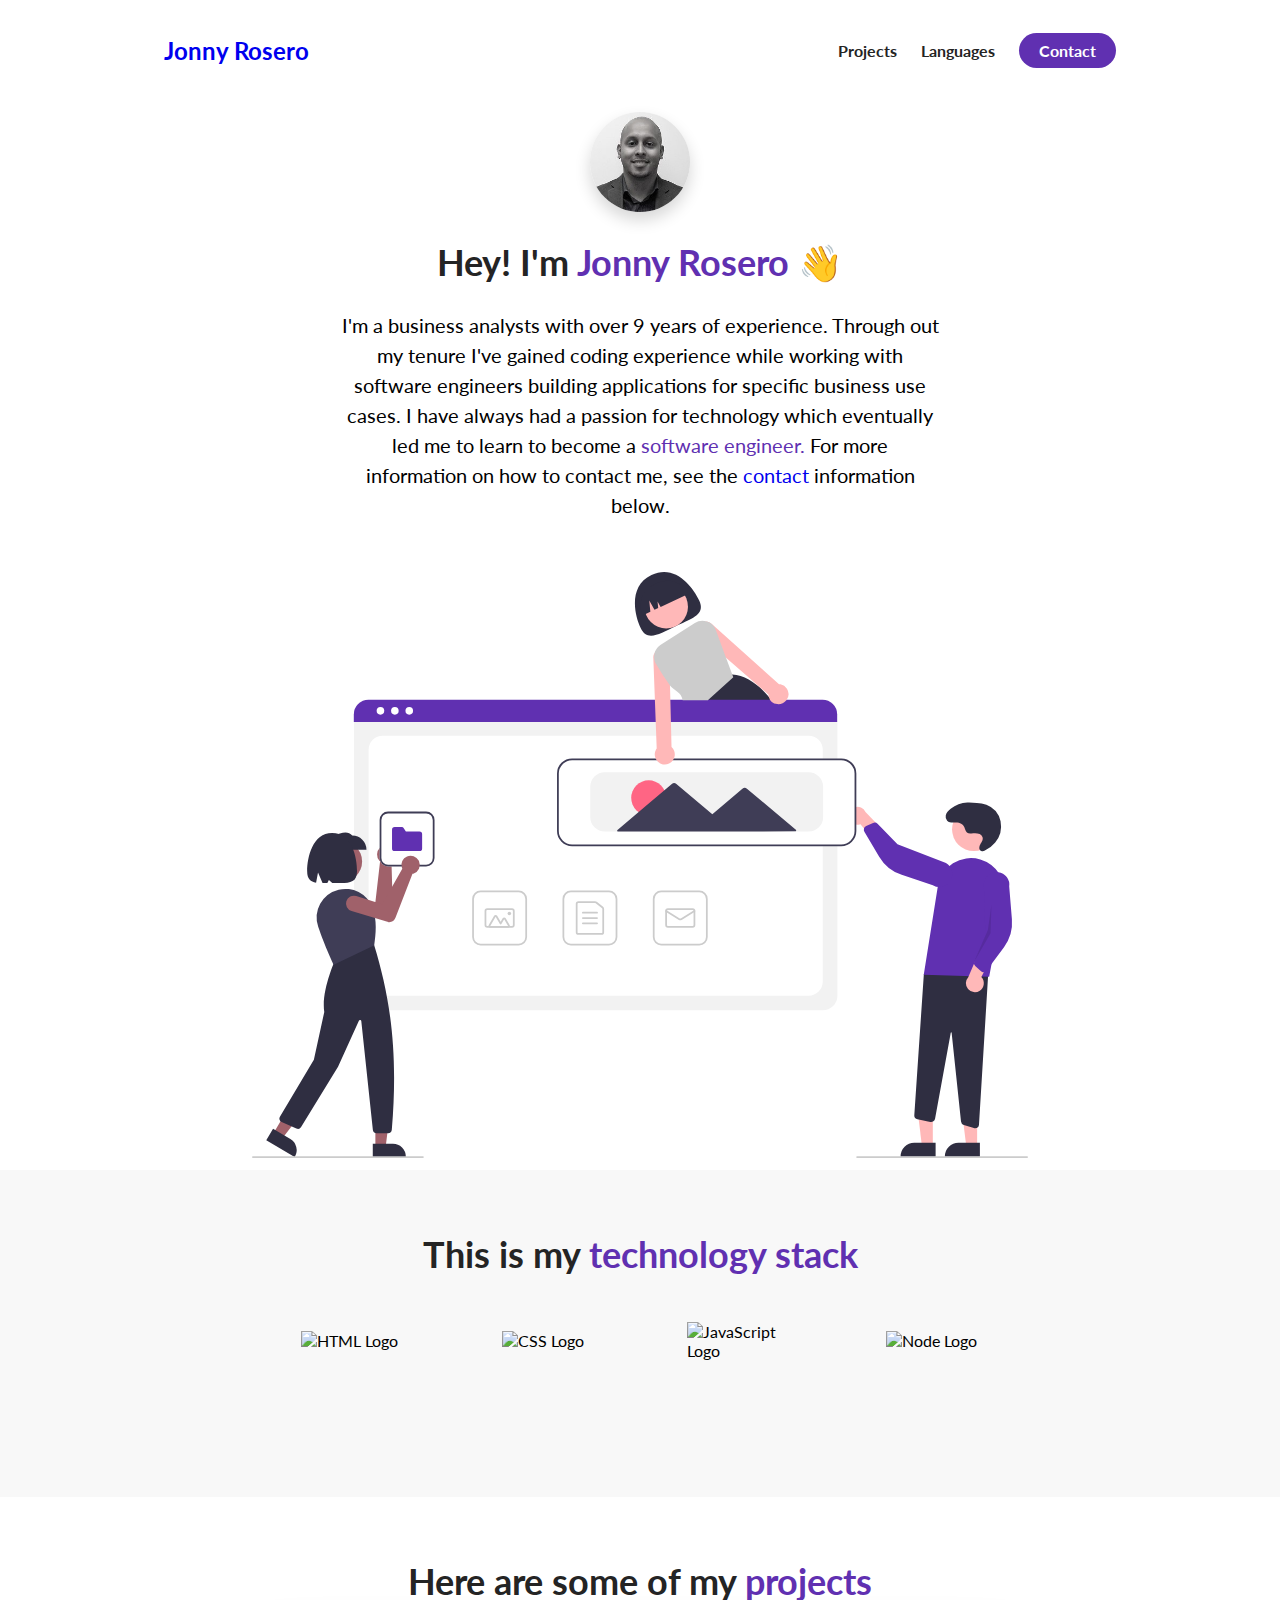
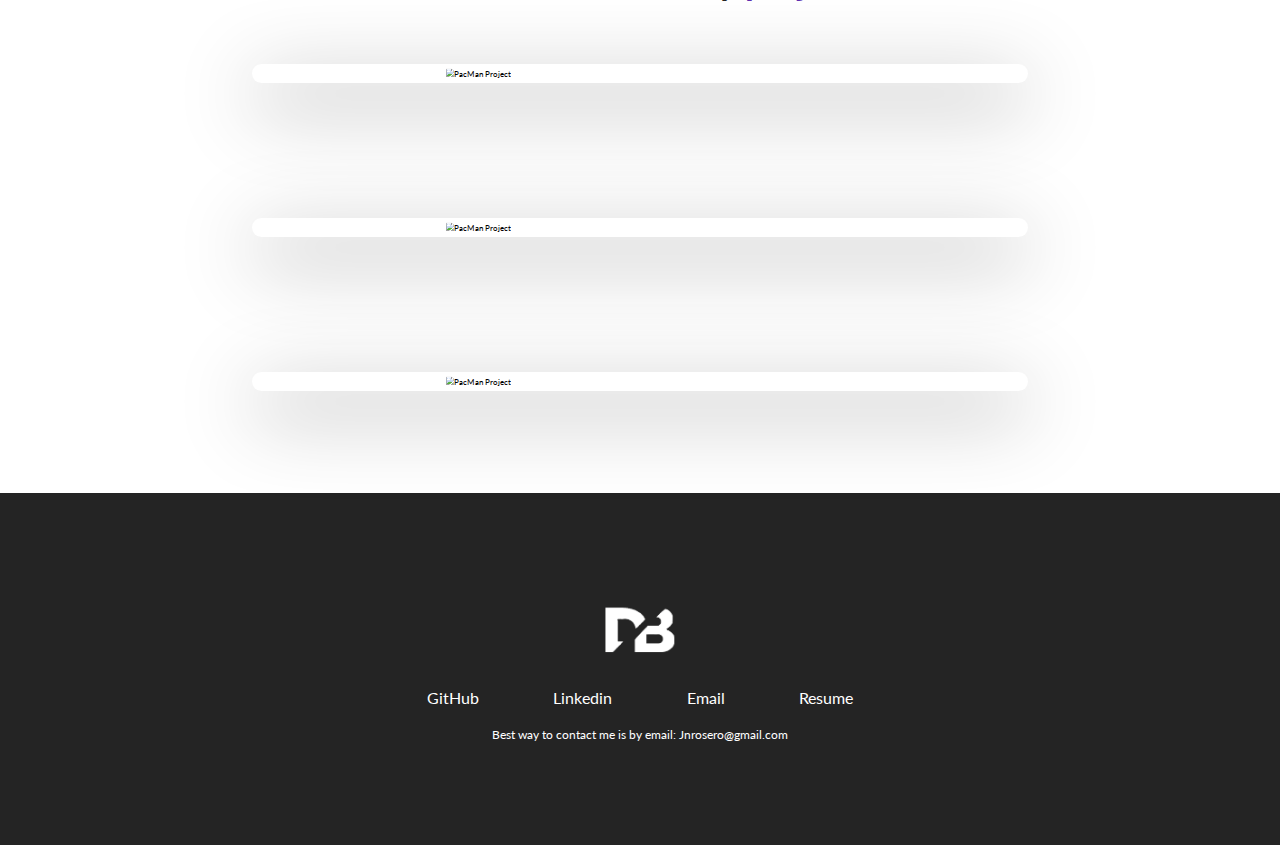
==== index.html @ 59177b64 "Add files via upload" ====
<!--- 
TO DO: 
Change Pacman code
change logo in footer
Remove projects from index
About me section
bio video on youtube and embedd

-->

<!DOCTYPE html>
<html lang="en">
  <head>
    <meta charset="utf-8" />
    <meta http-equiv="X-UA-Compatible" content="IE=edge" />
    <meta name="viewport" content="width=device-width, initial-scale=1.0" />
    <title>Jonny Rosero Portfolio</title>
    <link rel="stylesheet" href="./style.css" />
    <script
      src="https://kit.fontawesome.com/cb0341019d.js"
      crossorigin="anonymous"
    ></script>
  </head>
  <body>
    <section id="about-me">
      <nav>
        <div class="personal__logo"> <a href="./index.html" >Jonny Rosero </a>
        </div>
        <ul class="nav__link--list">
          <li class="nav__link">
            <a
              href="./projects.html"
              class="nav__link--anchor link__hover-effect link__hover-effect--black"
              >Projects</a>
          </li>
          <li class="nav__link">
            <a
              href="#languages"
              class="nav__link--anchor link__hover-effect link__hover-effect--black"
              >Languages</a>
          </li>
          
          <li class="nav__link" id="contact__button">
            <a href="#contact" class="nav__link--anchor nav__link--anchor--primary"
              >Contact</a
            >
          </li>
        </ul>
      </nav>
      <div class="flex-1 flex">
        <div class="about-me__info row">
          <div class="about-me__info--container">
            <figure class="about-me__picture--mask ">
              <img
                src="./assets/jr.jpg"
                class="about-me__picture"
                alt="Picture of me!"
              />
            </figure>
            <h1 class="about-me__info--title">
              Hey! I'm <span class="text--purple">Jonny Rosero</span>&nbsp;<span class="wave">👋</span>
            </h1>
            <p class="about-me__info--para">
              I'm a business analysts with over 9 years of experience.  Through out my tenure
              I've gained coding experience while working with software engineers building 
              applications for specific business use cases.  I have always had a passion for technology
              which eventually led me to learn to become a 
              <span class="text--purple"> software engineer.  </span>
              For more information on how to contact me, see the <a href="#contact">contact</a> information below.
              
            </p>
            <div class="about-me__links">
              <a href="https://www.linkedin.com/in/jonnyrosero/" target="_blank" class="about-me__link">
                <i class="fa-brands fa-linkedin"></i>
              </a>
              <a href="https://github.com/Jrosero21" target="_blank" class="about-me__link">
                <i class="fa-brands fa-github"></i>
              </a>
              <a href="mailto:jnrosero@gmail.com" class="about-me__link">
                <i class="fa-solid fa-envelope"></i>
              </a>
              <a href="./assets/Jonathan-Rosero Resume.pdf" target="_blank" class="about-me__link">
                <i class="fa-solid fa-file-pdf"></i>
              </a>
            </div>
          </div>
          <figure class="about-me__img--container">
            <img
              src="./assets/undraw_websites.svg"
              class="about-me__img"
              alt=""
            />
          </figure>
        </div>
      </div>
    </section>
    <section id="languages">
      <div class="container">
        <div class="row">
          <h1 class="section__title">
            This is my <span class="text--purple">technology stack</span>
          </h1>
          <div class="language__list">
            <div class="language">
              <figure class="language__img--wrapper">
                <img
                  src="https://upload.wikimedia.org/wikipedia/commons/thumb/3/38/HTML5_Badge.svg/240px-HTML5_Badge.svg.png"
                  alt="HTML Logo"
                  class="language__img"
                />
              </figure>
              <span class="language__name">HTML</span>
            </div>
            <div class="language">
              <figure class="language__img--wrapper">
                <img
                  src="https://cdn.iconscout.com/icon/free/png-256/css-131-722685.png"
                  alt="CSS Logo"
                  class="language__img"
                />
              </figure>
              <span class="language__name">CSS</span>
            </div>
            <div class="language">
              <figure class="language__img--wrapper">
                <img
                  src="https://cdn.iconscout.com/icon/free/png-256/javascript-1-225993.png"
                  alt="JavaScript Logo"
                  class="language__img"
                />
              </figure>
              <span class="language__name">JavaScript</span>
            </div>
            <div class="language">
              <figure class="language__img--wrapper">
                <img
                  src="https://user-images.githubusercontent.com/4727/38117898-75c704e4-336c-11e8-82bb-dffd73f55e94.png"
                  alt="Node Logo"
                  class="language__img"
                />
              </figure>
              <span class="language__name">Node JS</span>
            </div>
             <div class="language">
            <figure class="language__img--wrapper">
              <img src="https://1000logos.net/wp-content/uploads/2020/08/MySQL-Logo.png" alt="" class="language__img">
            </figure>
            <span class="language__name">MySQL</span>
          </div>
          <!--- <div class="language">
            <figure class="language__img--wrapper">
              <img src="https://upload.wikimedia.org/wikipedia/commons/thumb/3/38/HTML5_Badge.svg/240px-HTML5_Badge.svg.png" alt="" class="language__img">
            </figure>
            <span class="language__name">HTML</span>
          </div>
          <div class="language">
            <figure class="language__img--wrapper">
              <img src="https://upload.wikimedia.org/wikipedia/commons/thumb/3/38/HTML5_Badge.svg/240px-HTML5_Badge.svg.png" alt="" class="language__img">
            </figure>
            <span class="language__name">HTML</span>
          </div>
          <div class="language">
            <figure class="language__img--wrapper">
              <img src="https://upload.wikimedia.org/wikipedia/commons/thumb/3/38/HTML5_Badge.svg/240px-HTML5_Badge.svg.png" alt="" class="language__img">
            </figure>
            <span class="language__name">HTML</span>
          </div> --->
          </div>
        </div>
      </div>
    </section>
    <section id="projects">
      <div class="container">
        <div class="row">
          <h1 class="section__title">
            Here are some of my <span class="text--purple">projects</span>
          </h1>
          <ul class="project__list">
            <li class="project">
              <div class="project__wrapper">
                <img
                  src="https://images-wixmp-ed30a86b8c4ca887773594c2.wixmp.com/f/b387032e-23e6-4543-bdf6-e65585c15d93/dfvhfqh-fc0754dd-ec42-4148-8605-fb018e61b8ee.png/v1/fill/w_894,h_894/tinky_the_light_purple_pac_man_ghost_by_darthbladerpegasus_dfvhfqh-pre.png?token=eyJ0eXAiOiJKV1QiLCJhbGciOiJIUzI1NiJ9.[base64].Hc0305fDGyfEpS-g6j0rhZEqeNiPJpgBYewWUBmIkY8"
                  class="project__img"
                  alt="PacMan Project"
                />
                <div class="project__description">
                  <h3 class="project__description--title">PacMan Project</h3>
                  <h4 class="project__description--sub-title">
                    Html, CSS, JavaScript
                  </h4>
                  <p class="project__description--para">
                    Lorem ipsum dolor sit amet consectetur, adipisicing elit.
                    Provident, consequatur suscipit accusamus magnam laudantium
                    doloribus quo natus ab animi! Assumenda doloremque aperiam
                    dolorem fuga laboriosam. Tempora ut consectetur quisquam.
                    Tempore.
                  </p>
                  <!--- FIX PACMAN CODE AND UPDATE GITHUB/WEBSITE LINKS   --->
                  <div class="project__description--links">
                    <a href="" target="_blank" class="project__description--link">
                      <i class="fa-brands fa-github"></i>
                    </a>
                    <a href="" class="project__description--link">
                      <i class="fa-solid fa-link"></i>
                    </a>
                  </div>
                </div>
              </div>
            </li>
            <li class="project">
              <div class="project__wrapper">
                <img
                  src="https://images-wixmp-ed30a86b8c4ca887773594c2.wixmp.com/f/b387032e-23e6-4543-bdf6-e65585c15d93/dfvhfqh-fc0754dd-ec42-4148-8605-fb018e61b8ee.png/v1/fill/w_894,h_894/tinky_the_light_purple_pac_man_ghost_by_darthbladerpegasus_dfvhfqh-pre.png?token=eyJ0eXAiOiJKV1QiLCJhbGciOiJIUzI1NiJ9.[base64].Hc0305fDGyfEpS-g6j0rhZEqeNiPJpgBYewWUBmIkY8"
                  class="project__img"
                  alt="PacMan Project"
                />
                <div class="project__description">
                  <h3 class="project__description--title">PacMan Project</h3>
                  <h4 class="project__description--sub-title">
                    Html, CSS, JavaScript
                  </h4>
                  <p class="project__description--para">
                    Lorem ipsum dolor sit amet consectetur, adipisicing elit.
                    Provident, consequatur suscipit accusamus magnam laudantium
                    doloribus quo natus ab animi! Assumenda doloremque aperiam
                    dolorem fuga laboriosam. Tempora ut consectetur quisquam.
                    Tempore.
                  </p>
                  <!--- FIX PACMAN CODE AND UPDATE GITHUB/WEBSITE LINKS   --->
                  <div class="project__description--links">
                    <a href="" target="_blank" class="project__description--link">
                      <i class="fa-brands fa-github"></i>
                    </a>
                    <a href="" class="project__description--link">
                      <i class="fa-solid fa-link"></i>
                    </a>
                  </div>
                </div>
              </div>
            </li>
            <li class="project">
              <div class="project__wrapper">
                <img
                  src="https://images-wixmp-ed30a86b8c4ca887773594c2.wixmp.com/f/b387032e-23e6-4543-bdf6-e65585c15d93/dfvhfqh-fc0754dd-ec42-4148-8605-fb018e61b8ee.png/v1/fill/w_894,h_894/tinky_the_light_purple_pac_man_ghost_by_darthbladerpegasus_dfvhfqh-pre.png?token=eyJ0eXAiOiJKV1QiLCJhbGciOiJIUzI1NiJ9.[base64].Hc0305fDGyfEpS-g6j0rhZEqeNiPJpgBYewWUBmIkY8"
                  class="project__img"
                  alt="PacMan Project"
                />
                <div class="project__description">
                  <h3 class="project__description--title">PacMan Project</h3>
                  <h4 class="project__description--sub-title">
                    Html, CSS, JavaScript
                  </h4>
                  <p class="project__description--para">
                    Lorem ipsum dolor sit amet consectetur, adipisicing elit.
                    Provident, consequatur suscipit accusamus magnam laudantium
                    doloribus quo natus ab animi! Assumenda doloremque aperiam
                    dolorem fuga laboriosam. Tempora ut consectetur quisquam.
                    Tempore.
                  </p>
                  <!--- FIX PACMAN CODE AND CHANGE LOGO   --->
                  <div class="project__description--links">
                    <a href="" target="_blank" class="project__description--link">
                      <i class="fa-brands fa-github"></i>
                    </a>
                    <a href="" class="project__description--link">
                      <i class="fa-solid fa-link"></i>
                    </a>
                  </div>
                </div>
              </div>
            </li>
          </ul>
        </div>
      </div>
    </section>
    <footer>
      <div class="row footer__row">
        <a href="#" class="footer__anchor">
          <figure class="footer__logo">
            <img src="/assets/logo.svg"  class="footer__logo--img" alt="">
          </figure>
          <span class="footer__logo--popper">
            Top
            <i class="fa-solid fa-arrow-up"></i>
          </span>
        </a>
        <div class="footer__social--list">
          <a href="https://github.com/Jrosero21" target="_blank" class="
          footer__social--link
          link__hover-effect
          link__hover-effect--white">GitHub</a>
          <a href="https://www.linkedin.com/in/jonnyrosero/" target="_blank" class="
          footer__social--link
          link__hover-effect
          link__hover-effect--white">Linkedin</a>
          <a href="maito:jnrosero@gmail.com" target="_blank" class="
          footer__social--link
          link__hover-effect
          link__hover-effect--white">Email</a>
          <a href="./assets/Jonathan-Rosero Resume.pdf" target="_blank" class="
          footer__social--link
          link__hover-effect
          link__hover-effect--white">Resume</a>
        </div>
        <div id="contact" class="footer__contact">Best way to contact me is by email: Jnrosero@gmail.com</div>
      </div>     
    </footer>
  </body>

</html>
---- style.css ----
@import url('https://fonts.googleapis.com/css2?family=Lato:ital,wght@400;0,700;0&display=swap');
*{
font-family: lato, sans-serif;
padding: 0;
margin: 0;
box-sizing: border-box;
}

html {
    scroll-behavior: smooth;
}

h1, h2, h3, h4, h5, h5, span {
    color: #242424;
    text-align: center;
    line-height: 1.25;
}

h1 {
    font-size: 36px;
}

p {
    line-height: 1.5;
    font-size:16px;
}

a{
    text-decoration: none;
    position: relative;
    transition: all 300ms ease;
}

i:hover {
    opacity: 0.7;
}

.link__hover-effect:after {
    content: "";
    position: absolute;
    height: 3px;
    width: 0%;
    bottom: -3px;
    right: 0;
transition: all 300ms ease;
}

.link__hover-effect--white:after {
    background-color: white;
}
.link__hover-effect--black:after {
    background-color: black;
}

.link__hover-effect:hover:after {
    width: 100%;
    left: 0;
}

li {
    list-style-type: none;
}

.flex{
    display: flex;
}

.flex-1 {
    flex: 1;
}

.container {
    padding: 50px 0; 
}
.row {
    width: 100%;
    max-width: 800px;
    margin: 0 auto;
    padding: 12px;
}

.text--purple{
    color: #6030b1;
}

section:nth-child(even) {
    background-color: #f8f8f8;
}

.section__title {
    margin-bottom: 20px;
}

/* NAV BAR */

nav {
    height: 100px;
    width: 100%;
    max-width: 1000px;
    margin: 0 auto;
    display: flex;
    justify-content: space-between;
    align-items: center;
    padding: 0 12px;
}

.nav__link--list{
    display: flex;
}

.nav__link--anchor{
    margin: 0 12px;
    color: #242424;
    text-decoration: none;
    font-weight: 700;
}

.nav__link--anchor--primary {
    background-color: #6030b1;
    padding: 8px 20px;
    border-radius: 50px;
    color: white;
    transition: all 300ms ease;
}

.nav__link--anchor--primary:hover{
    background-color: #5d3eff;
}

.personal__logo {
    font-size: 24px;
    color: #6030b1;
    margin: 0 12px;
    font-weight: bold;
}

/* ABOUT ME */

#about-me {
    min-height: 100vh;
    display: flex;
    flex-direction: column;
}

.about-me__info{
    display: flex;
    flex-direction: column; 
}

.about-me__info--container {
    display: flex;
    flex-direction: column;
    align-items: center;
    max-width: 600px;
    margin: 0 auto;
    text-align: center;
}

.about-me__picture--mask {
    width: 100px;
    height: 100px;
    border-radius: 50%;
    overflow: hidden;
    box-shadow: 0 8px 16px rgba(0, 0, 0, .16);
    margin-bottom: 28px;
    animation: animate-profile-picture 800ms 200ms backwards;
}

@keyframes animate-profile-picture {
    0% {
        transform: scale(0);
    }
    80% {
        transform: scale(1.1);
    }
    100% {
        transform: scale(1);
    }
}

.about-me__picture {
    width: 100%;

    /* adjusting picture*/
    transform: scale(1.1);
    padding-top: 0px;
}

.about-me__info--title {
    margin-bottom: 16;
    animation: fade-up 650ms 400ms backwards;
}
.about-me__info--para {
    font-size: 20px;
    margin-bottom: 28px;
    animation: fade-up 650ms 600ms backwards;
}

.about-me__link {
    font-size: 20px;
    color:  #242424;
    text-decoration: none;
    padding: 0 16px;
}

.about-me__links {
    animation: fade-up 650ms 800ms backwards;
}

@keyframes fade-up {
    0% {
        opacity: 0;
        transform: translateY(40px);
    }
    100% {
        opacity: 1;
        transform: translateY(4px);
    }
}

.about-me__img--container{
    flex: 1;
    display: flex;
    align-items: center;
}
.about-me__img {
    width: 100%;
    animation: fade-in 1200ms 800ms backwards;
}

@keyframes fade-in {
    0% {
        opacity: 0;
    }
    100% {
        opacity: 1;
    }
}

.wave{
    position: relative;
    justify-content: center;
    margin-bottom: 25px;
    display: inline-block;
    animation: animate-wave 500ms infinite ease-in-out;
}

@keyframes animate-wave {
    0% {
        transform: rotate(0);
    }
    50% {
        transform: rotate(30deg);
    }
    100% {
        transform: rotate(0);
    }
}

/* This is my tech stack section */

.language__img {
    width: 100%;
    max-width: 100px;
    transform: all 300ms;
}

.language {
    width: 25%;
    display: flex;
    justify-content: center;
    position: relative;
}
.language:hover .language__img {
    filter: brightness(80%);
    opacity: 0.86;
    transform: scale(0.9);
}
.language__img--wrapper {
    display: flex;
    justify-content: center;
    align-items: center;
    padding: 25px 16px;
}

.language__list {
    display: flex;
    justify-content: center;
    width: 100%;
    flex-wrap: wrap;
}

.language__name {
    position: absolute;
    bottom: 0;
    transform: scale(0);
    transition: all 300ms;
    font-size: 20px;
    opacity: 0;
}
.language:hover .language__name {
    transform: scale(1);
    opacity: 1;
}

/* PROJECTS SECTIONS */

.project{
    margin-bottom: 135px;
}

.project:last-child {
    margin-bottom: 40px;
}

.project__img {
    width: 100%;
    transform: scale(0.5);
    transition: all 500ms ease;
}

.project__wrapper {
    display: flex;
    box-shadow: 0 20px 80px rgba(0, 0, 0, 0.45);
    border-radius: 20px;
    overflow: hidden;
    position: relative;
}
.project__wrapper:before {
    content: "";
    position: absolute;
    top: 0;
    left: 0;
    height: 100%;
    width: 100%;
    background-color: #1c1d25;
    opacity: 0;
    transition: opacity 450ms ease;
    z-index: 2;
}
.project:hover .project__wrapper:before {
    opacity: 0.7;
}
.project:hover .project__img {
    transform: scale(.6);
    filter: blur(5px);
}
.project:hover .project__description {
    opacity: 1;
    transform: translateY(-50%);
}

.project__list {
    padding-top: 40px;
}

.project__description {
position: absolute;
top: 50%;
left: 90px;
transform: translateY(100%);
max-width: 550px;
z-index: 3;
opacity: 0;
transition: transform 450ms, opacity 300ms;
}

.project__description--title {
    font-size: 40px;
}

.project__description--title {
    margin: 16px 0;

}

.project__description--links {
    font-size: 20px;
    margin-right: 16px;
    text-decoration: none;
}

.project__description--title,
.project__description--sub-title,
.project__description--para,
.project__description--links {
    text-align: left;
    color: #fff;
}

/* FOOTER */

footer {
    background-color: #242424;
}

.footer__logo {
   
}

.footer__social--list {
    width: 100%;
    max-width: 500px;
    display: flex;
    justify-content: space-around;
    margin-bottom: 20px;
}

.footer__row {
    display: flex;
    flex-direction: column;
    align-items: center;
    justify-content: center;
    padding: 8% 0;
}
.footer__logo--img {
    width: 70px;
    height: 70px;
}

.footer__social--link {
    color: #ffff;
}

.footer__logo--popper{
    position: absolute;
    color: #ffff;
    right: 0  ;
    top: 30px;
    font-weight: 700;
    opacity: 0;
    transition: all 300ms ease;
}

.footer__anchor{
    margin-bottom: 20px;
    position: relative;
}

.footer__anchor:hover .footer__logo--popper {
    transform: translateX(60px);
    opacity: 1;
}

.footer__contact {
    font-size: 12px;
    color: white;
}

/*Responsive for tablets/phones etc */
@media (max-width: 768px) {
    nav {
        height: 68px;
    }
    h1{
        font-size: 28px;
    }
    .about-me__info--para{
        font-size: 18px;
    }
    .language {
        width: calc(100% / 2);
    }
    .project__description--para {
        font-size: 14px;
    }
    .project__description {
        left: 30px;
        padding-right: 30px;
    }
}

/*Responsive for small phones */
@media (max-width: 480px) {
    .nav__link:not(:last-child) {
        display: none;
    }

    .project__description {
        padding: 0;
        left: 0;
        width: 100%;
    }
    .project__description--para {
        display: none;
    }

    .project__description--links {
        display: flex;
        justify-content: center;
    }

    .project__description--title {
        font-size: 32px;
        line-height: 1;
        text-align: center;
    }
    .project__description--sub-title {
        text-align: center;
        margin: 12px 0 ;
    }
}
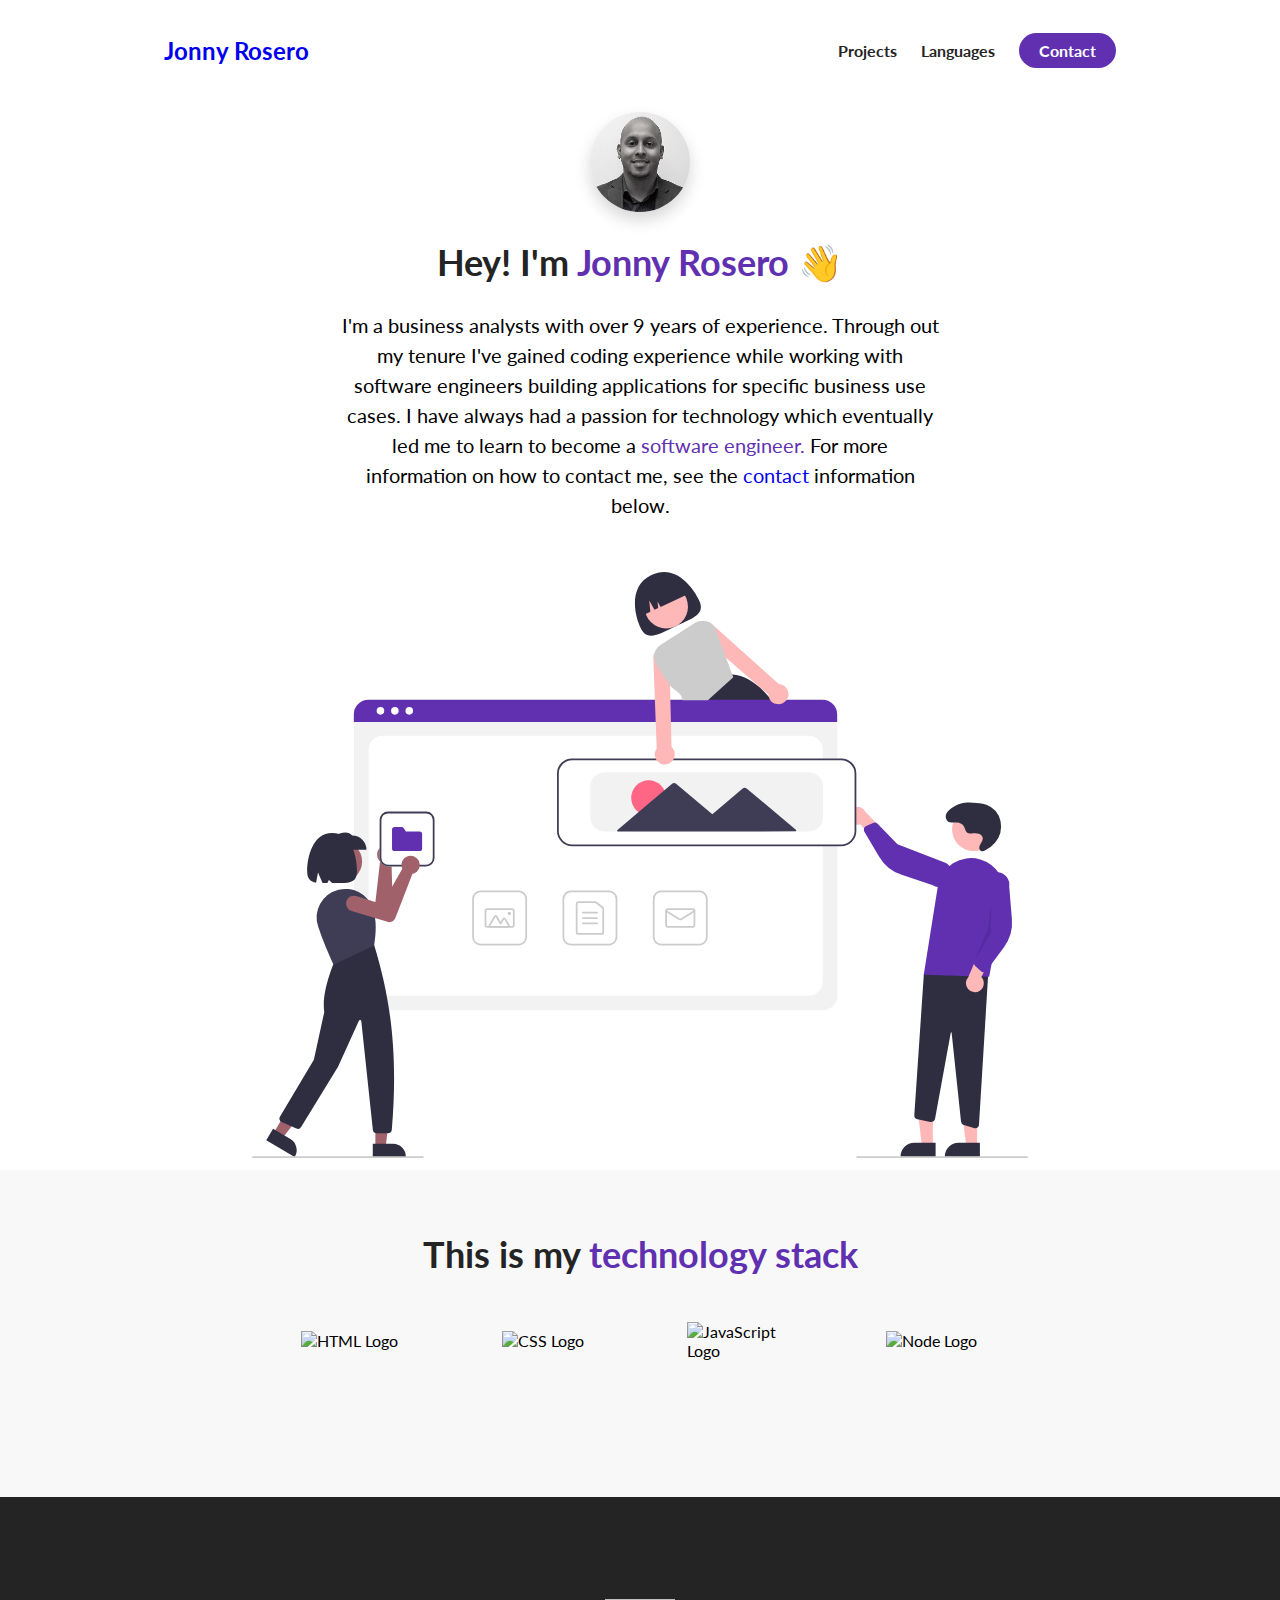
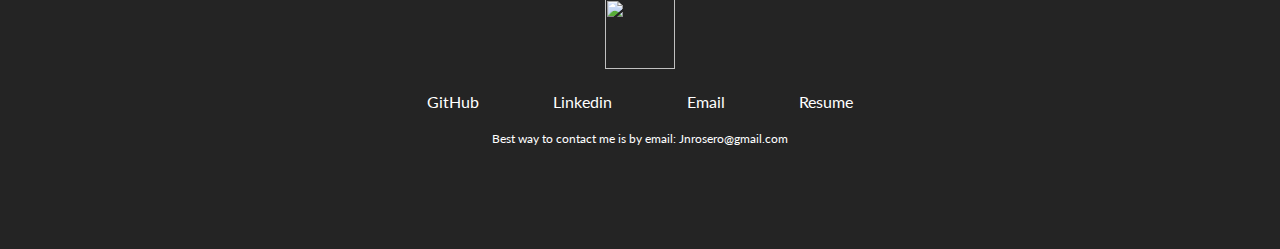
==== commit 93f4add0: "Add files via upload" ====
--- a/index.html
+++ b/index.html
@@ -1,9 +1,6 @@
 <!--- 
 TO DO: 
-Change Pacman code
-change logo in footer
-Remove projects from index
-About me section
+update projects when finished
 bio video on youtube and embedd
 
 -->
@@ -169,7 +166,7 @@
         </div>
       </div>
     </section>
-    <section id="projects">
+   <!--- <section id="projects">
       <div class="container">
         <div class="row">
           <h1 class="section__title">
@@ -195,7 +192,7 @@
                     dolorem fuga laboriosam. Tempora ut consectetur quisquam.
                     Tempore.
                   </p>
-                  <!--- FIX PACMAN CODE AND UPDATE GITHUB/WEBSITE LINKS   --->
+                  <!--- FIX PACMAN CODE AND UPDATE GITHUB/WEBSITE LINKS  
                   <div class="project__description--links">
                     <a href="" target="_blank" class="project__description--link">
                       <i class="fa-brands fa-github"></i>
@@ -226,7 +223,7 @@
                     dolorem fuga laboriosam. Tempora ut consectetur quisquam.
                     Tempore.
                   </p>
-                  <!--- FIX PACMAN CODE AND UPDATE GITHUB/WEBSITE LINKS   --->
+                  <!--- FIX PACMAN CODE AND UPDATE GITHUB/WEBSITE LINKS  
                   <div class="project__description--links">
                     <a href="" target="_blank" class="project__description--link">
                       <i class="fa-brands fa-github"></i>
@@ -257,7 +254,7 @@
                     dolorem fuga laboriosam. Tempora ut consectetur quisquam.
                     Tempore.
                   </p>
-                  <!--- FIX PACMAN CODE AND CHANGE LOGO   --->
+                  <!--- FIX PACMAN CODE AND CHANGE LOGO   
                   <div class="project__description--links">
                     <a href="" target="_blank" class="project__description--link">
                       <i class="fa-brands fa-github"></i>
@@ -272,12 +269,12 @@
           </ul>
         </div>
       </div>
-    </section>
+    </section> --->
     <footer>
       <div class="row footer__row">
         <a href="#" class="footer__anchor">
           <figure class="footer__logo">
-            <img src="/assets/logo.svg"  class="footer__logo--img" alt="">
+            <img src="/assets/JR logo.png"  class="footer__logo--img" alt="">
           </figure>
           <span class="footer__logo--popper">
             Top
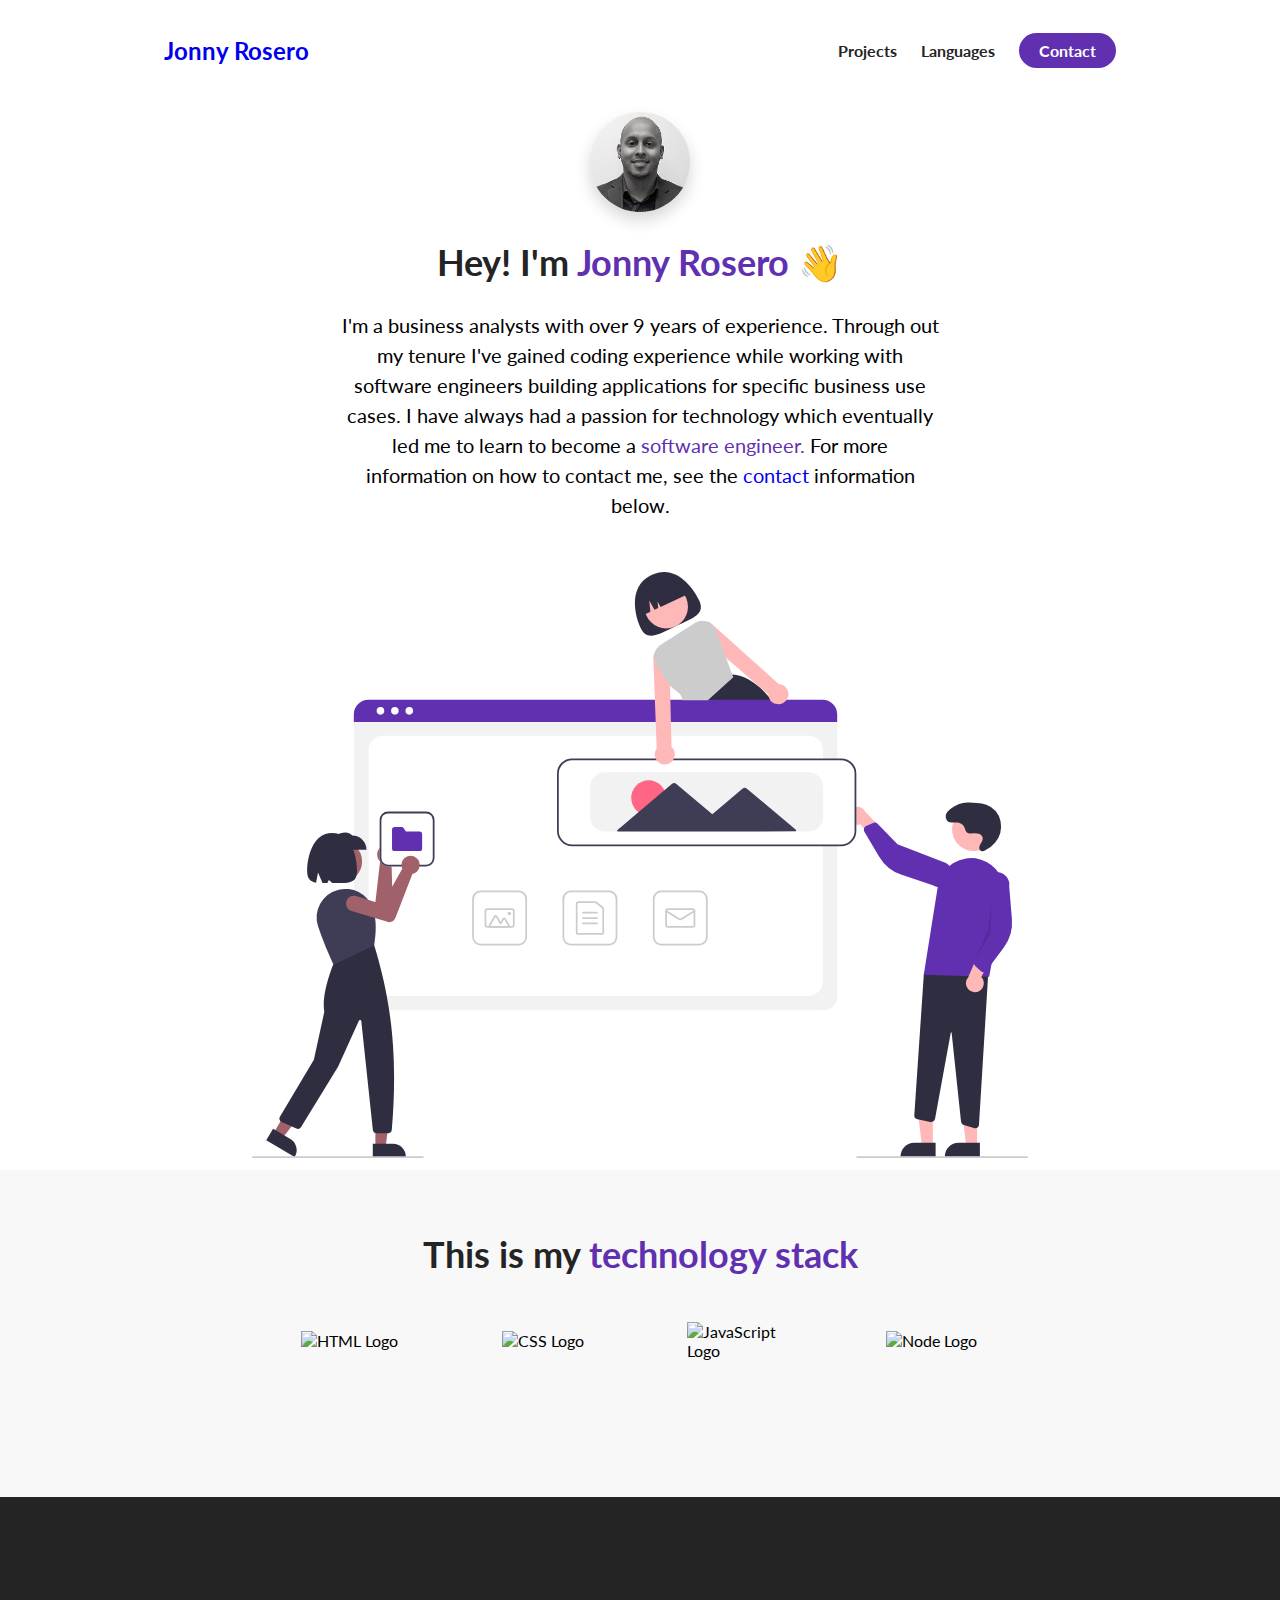
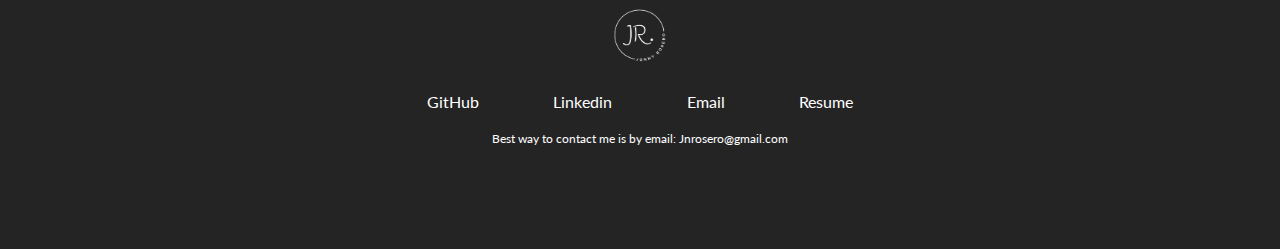
==== commit 8954df50: "Add files via upload" ====
--- a/index.html
+++ b/index.html
@@ -166,110 +166,6 @@
         </div>
       </div>
     </section>
-   <!--- <section id="projects">
-      <div class="container">
-        <div class="row">
-          <h1 class="section__title">
-            Here are some of my <span class="text--purple">projects</span>
-          </h1>
-          <ul class="project__list">
-            <li class="project">
-              <div class="project__wrapper">
-                <img
-                  src="https://images-wixmp-ed30a86b8c4ca887773594c2.wixmp.com/f/b387032e-23e6-4543-bdf6-e65585c15d93/dfvhfqh-fc0754dd-ec42-4148-8605-fb018e61b8ee.png/v1/fill/w_894,h_894/tinky_the_light_purple_pac_man_ghost_by_darthbladerpegasus_dfvhfqh-pre.png?token=eyJ0eXAiOiJKV1QiLCJhbGciOiJIUzI1NiJ9.[base64].Hc0305fDGyfEpS-g6j0rhZEqeNiPJpgBYewWUBmIkY8"
-                  class="project__img"
-                  alt="PacMan Project"
-                />
-                <div class="project__description">
-                  <h3 class="project__description--title">PacMan Project</h3>
-                  <h4 class="project__description--sub-title">
-                    Html, CSS, JavaScript
-                  </h4>
-                  <p class="project__description--para">
-                    Lorem ipsum dolor sit amet consectetur, adipisicing elit.
-                    Provident, consequatur suscipit accusamus magnam laudantium
-                    doloribus quo natus ab animi! Assumenda doloremque aperiam
-                    dolorem fuga laboriosam. Tempora ut consectetur quisquam.
-                    Tempore.
-                  </p>
-                  <!--- FIX PACMAN CODE AND UPDATE GITHUB/WEBSITE LINKS  
-                  <div class="project__description--links">
-                    <a href="" target="_blank" class="project__description--link">
-                      <i class="fa-brands fa-github"></i>
-                    </a>
-                    <a href="" class="project__description--link">
-                      <i class="fa-solid fa-link"></i>
-                    </a>
-                  </div>
-                </div>
-              </div>
-            </li>
-            <li class="project">
-              <div class="project__wrapper">
-                <img
-                  src="https://images-wixmp-ed30a86b8c4ca887773594c2.wixmp.com/f/b387032e-23e6-4543-bdf6-e65585c15d93/dfvhfqh-fc0754dd-ec42-4148-8605-fb018e61b8ee.png/v1/fill/w_894,h_894/tinky_the_light_purple_pac_man_ghost_by_darthbladerpegasus_dfvhfqh-pre.png?token=eyJ0eXAiOiJKV1QiLCJhbGciOiJIUzI1NiJ9.[base64].Hc0305fDGyfEpS-g6j0rhZEqeNiPJpgBYewWUBmIkY8"
-                  class="project__img"
-                  alt="PacMan Project"
-                />
-                <div class="project__description">
-                  <h3 class="project__description--title">PacMan Project</h3>
-                  <h4 class="project__description--sub-title">
-                    Html, CSS, JavaScript
-                  </h4>
-                  <p class="project__description--para">
-                    Lorem ipsum dolor sit amet consectetur, adipisicing elit.
-                    Provident, consequatur suscipit accusamus magnam laudantium
-                    doloribus quo natus ab animi! Assumenda doloremque aperiam
-                    dolorem fuga laboriosam. Tempora ut consectetur quisquam.
-                    Tempore.
-                  </p>
-                  <!--- FIX PACMAN CODE AND UPDATE GITHUB/WEBSITE LINKS  
-                  <div class="project__description--links">
-                    <a href="" target="_blank" class="project__description--link">
-                      <i class="fa-brands fa-github"></i>
-                    </a>
-                    <a href="" class="project__description--link">
-                      <i class="fa-solid fa-link"></i>
-                    </a>
-                  </div>
-                </div>
-              </div>
-            </li>
-            <li class="project">
-              <div class="project__wrapper">
-                <img
-                  src="https://images-wixmp-ed30a86b8c4ca887773594c2.wixmp.com/f/b387032e-23e6-4543-bdf6-e65585c15d93/dfvhfqh-fc0754dd-ec42-4148-8605-fb018e61b8ee.png/v1/fill/w_894,h_894/tinky_the_light_purple_pac_man_ghost_by_darthbladerpegasus_dfvhfqh-pre.png?token=eyJ0eXAiOiJKV1QiLCJhbGciOiJIUzI1NiJ9.[base64].Hc0305fDGyfEpS-g6j0rhZEqeNiPJpgBYewWUBmIkY8"
-                  class="project__img"
-                  alt="PacMan Project"
-                />
-                <div class="project__description">
-                  <h3 class="project__description--title">PacMan Project</h3>
-                  <h4 class="project__description--sub-title">
-                    Html, CSS, JavaScript
-                  </h4>
-                  <p class="project__description--para">
-                    Lorem ipsum dolor sit amet consectetur, adipisicing elit.
-                    Provident, consequatur suscipit accusamus magnam laudantium
-                    doloribus quo natus ab animi! Assumenda doloremque aperiam
-                    dolorem fuga laboriosam. Tempora ut consectetur quisquam.
-                    Tempore.
-                  </p>
-                  <!--- FIX PACMAN CODE AND CHANGE LOGO   
-                  <div class="project__description--links">
-                    <a href="" target="_blank" class="project__description--link">
-                      <i class="fa-brands fa-github"></i>
-                    </a>
-                    <a href="" class="project__description--link">
-                      <i class="fa-solid fa-link"></i>
-                    </a>
-                  </div>
-                </div>
-              </div>
-            </li>
-          </ul>
-        </div>
-      </div>
-    </section> --->
     <footer>
       <div class="row footer__row">
         <a href="#" class="footer__anchor">
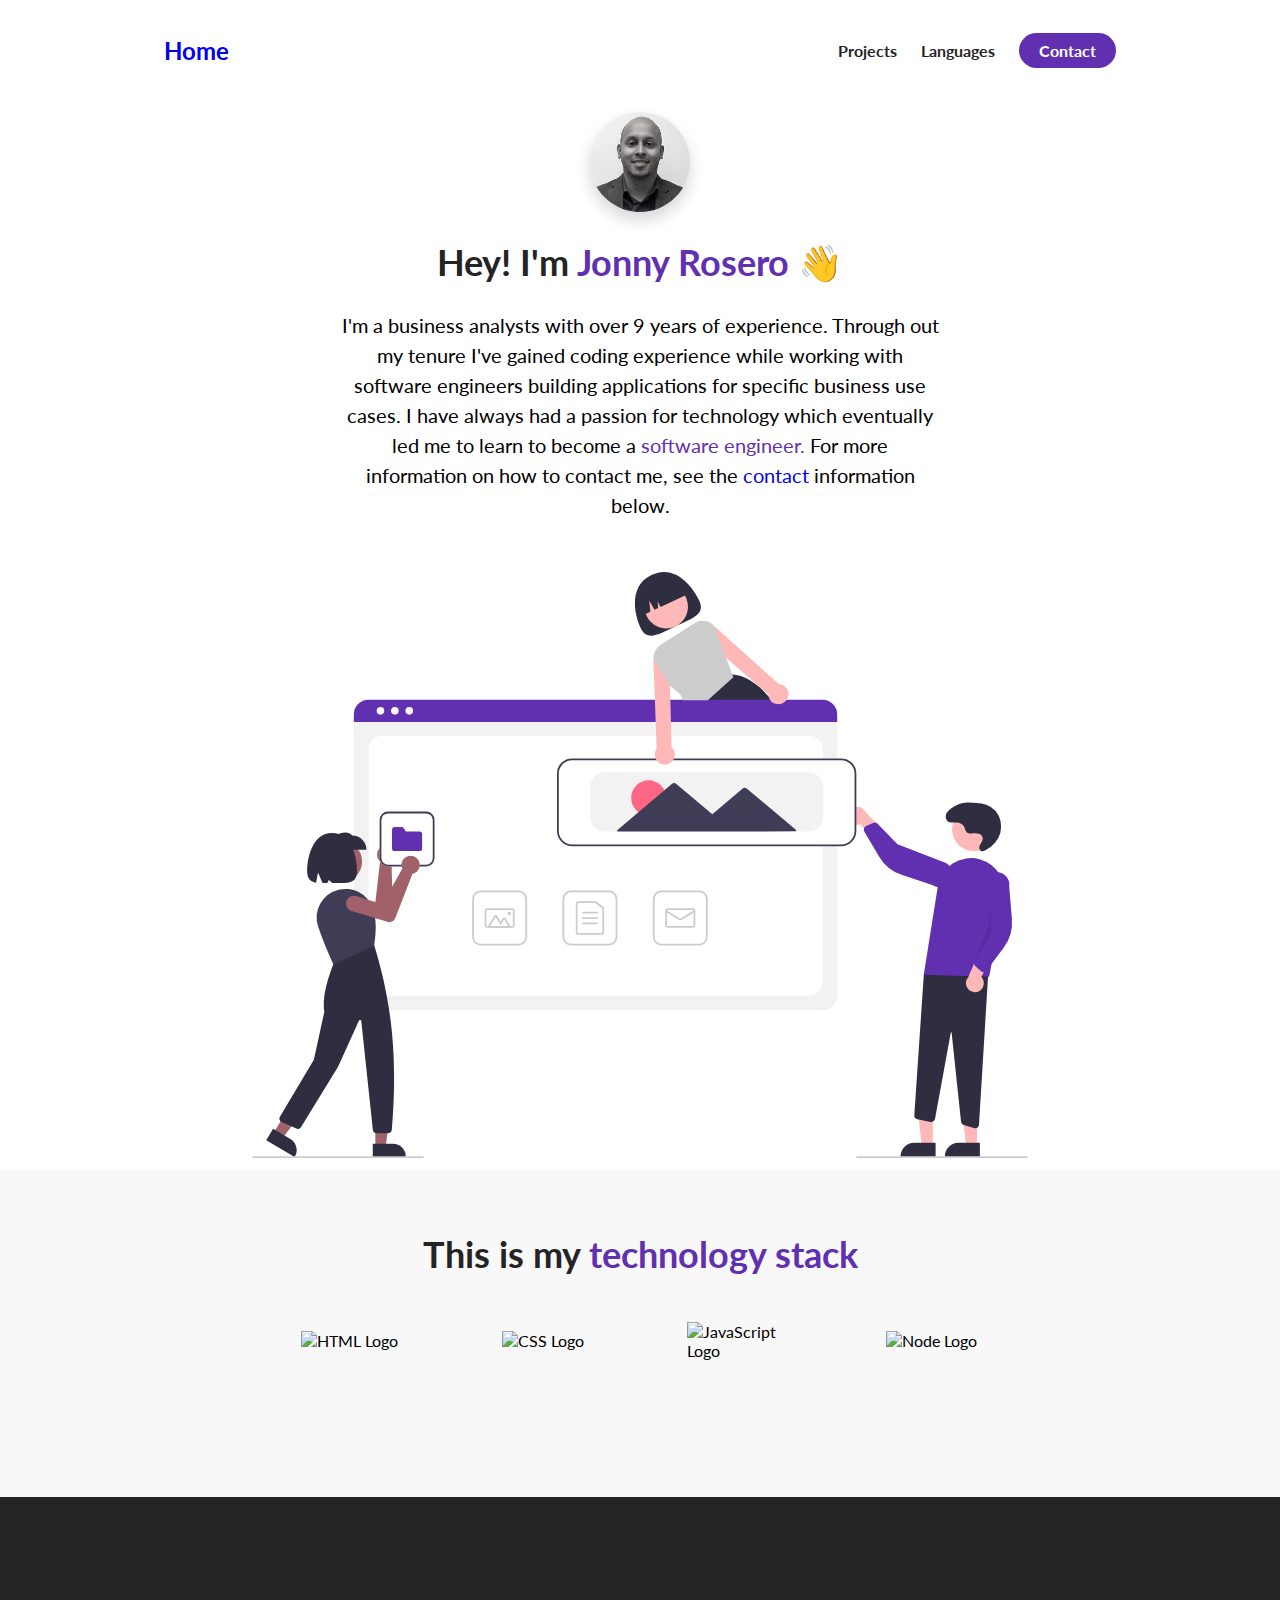
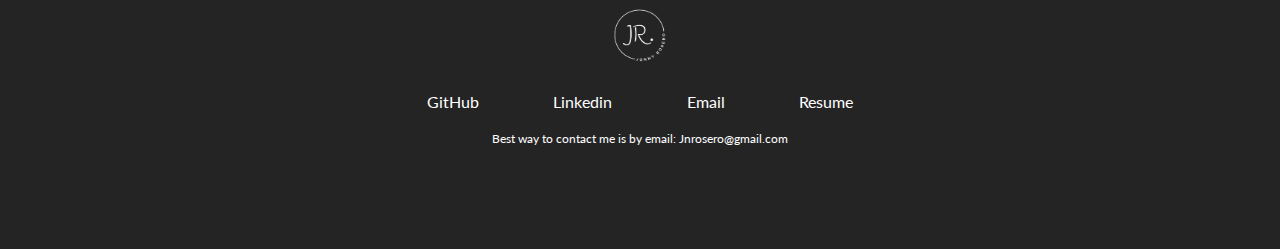
==== commit c7ae14f6: "Update index.html" ====
--- a/index.html
+++ b/index.html
@@ -21,7 +21,7 @@
   <body>
     <section id="about-me">
       <nav>
-        <div class="personal__logo"> <a href="./index.html" >Jonny Rosero </a>
+        <div class="personal__logo"> <a href="./index.html" >Home</a>
         </div>
         <ul class="nav__link--list">
           <li class="nav__link">
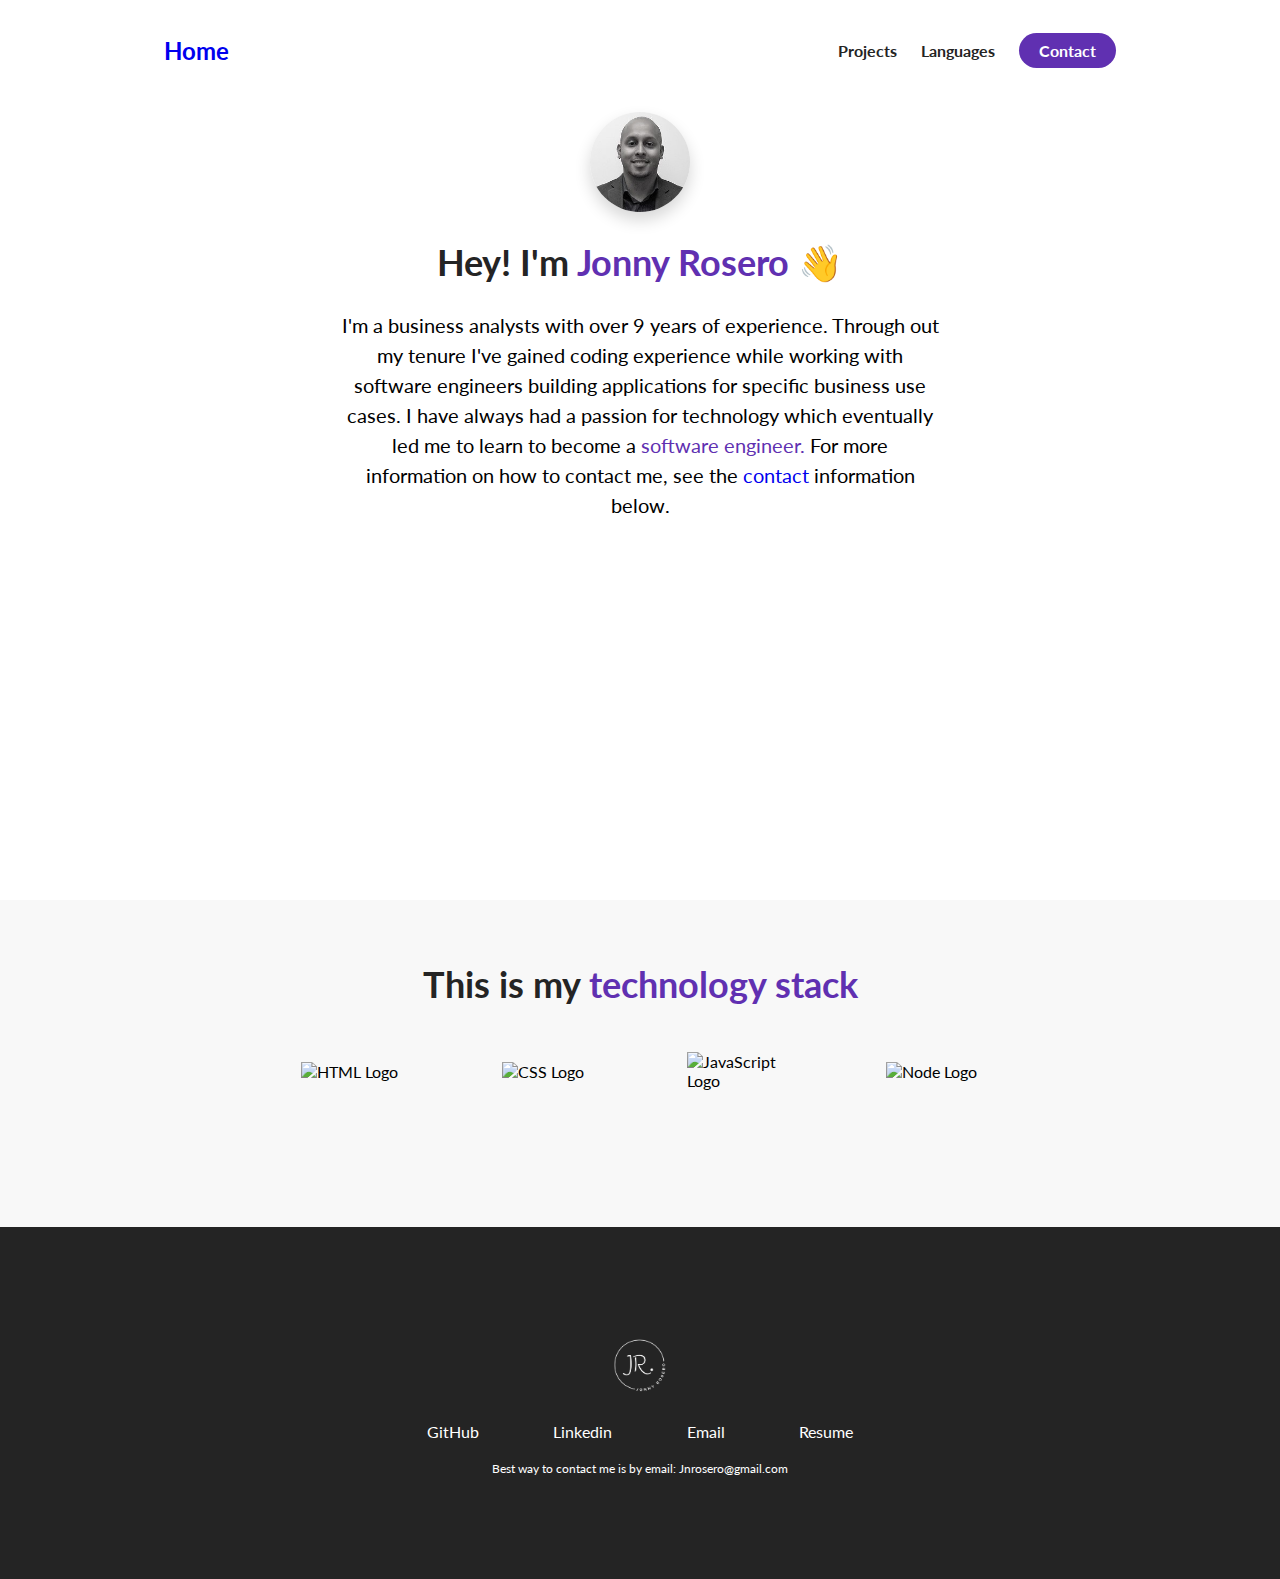
==== commit 54b90863: "Update index.html" ====
--- a/index.html
+++ b/index.html
@@ -1,10 +1,3 @@
-<!--- 
-TO DO: 
-update projects when finished
-bio video on youtube and embedd
-
--->
-
 <!DOCTYPE html>
 <html lang="en">
   <head>
@@ -82,11 +75,7 @@
             </div>
           </div>
           <figure class="about-me__img--container">
-            <img
-              src="./assets/undraw_websites.svg"
-              class="about-me__img"
-              alt=""
-            />
+            <iframe width="560" height="315" src="https://www.youtube.com/embed/cpODzVCh7ZU?si=APa8TsvCKjXQ_Ldx" title="YouTube video player" frameborder="0" allow="accelerometer; autoplay; clipboard-write; encrypted-media; gyroscope; picture-in-picture; web-share" referrerpolicy="strict-origin-when-cross-origin" allowfullscreen></iframe>
           </figure>
         </div>
       </div>
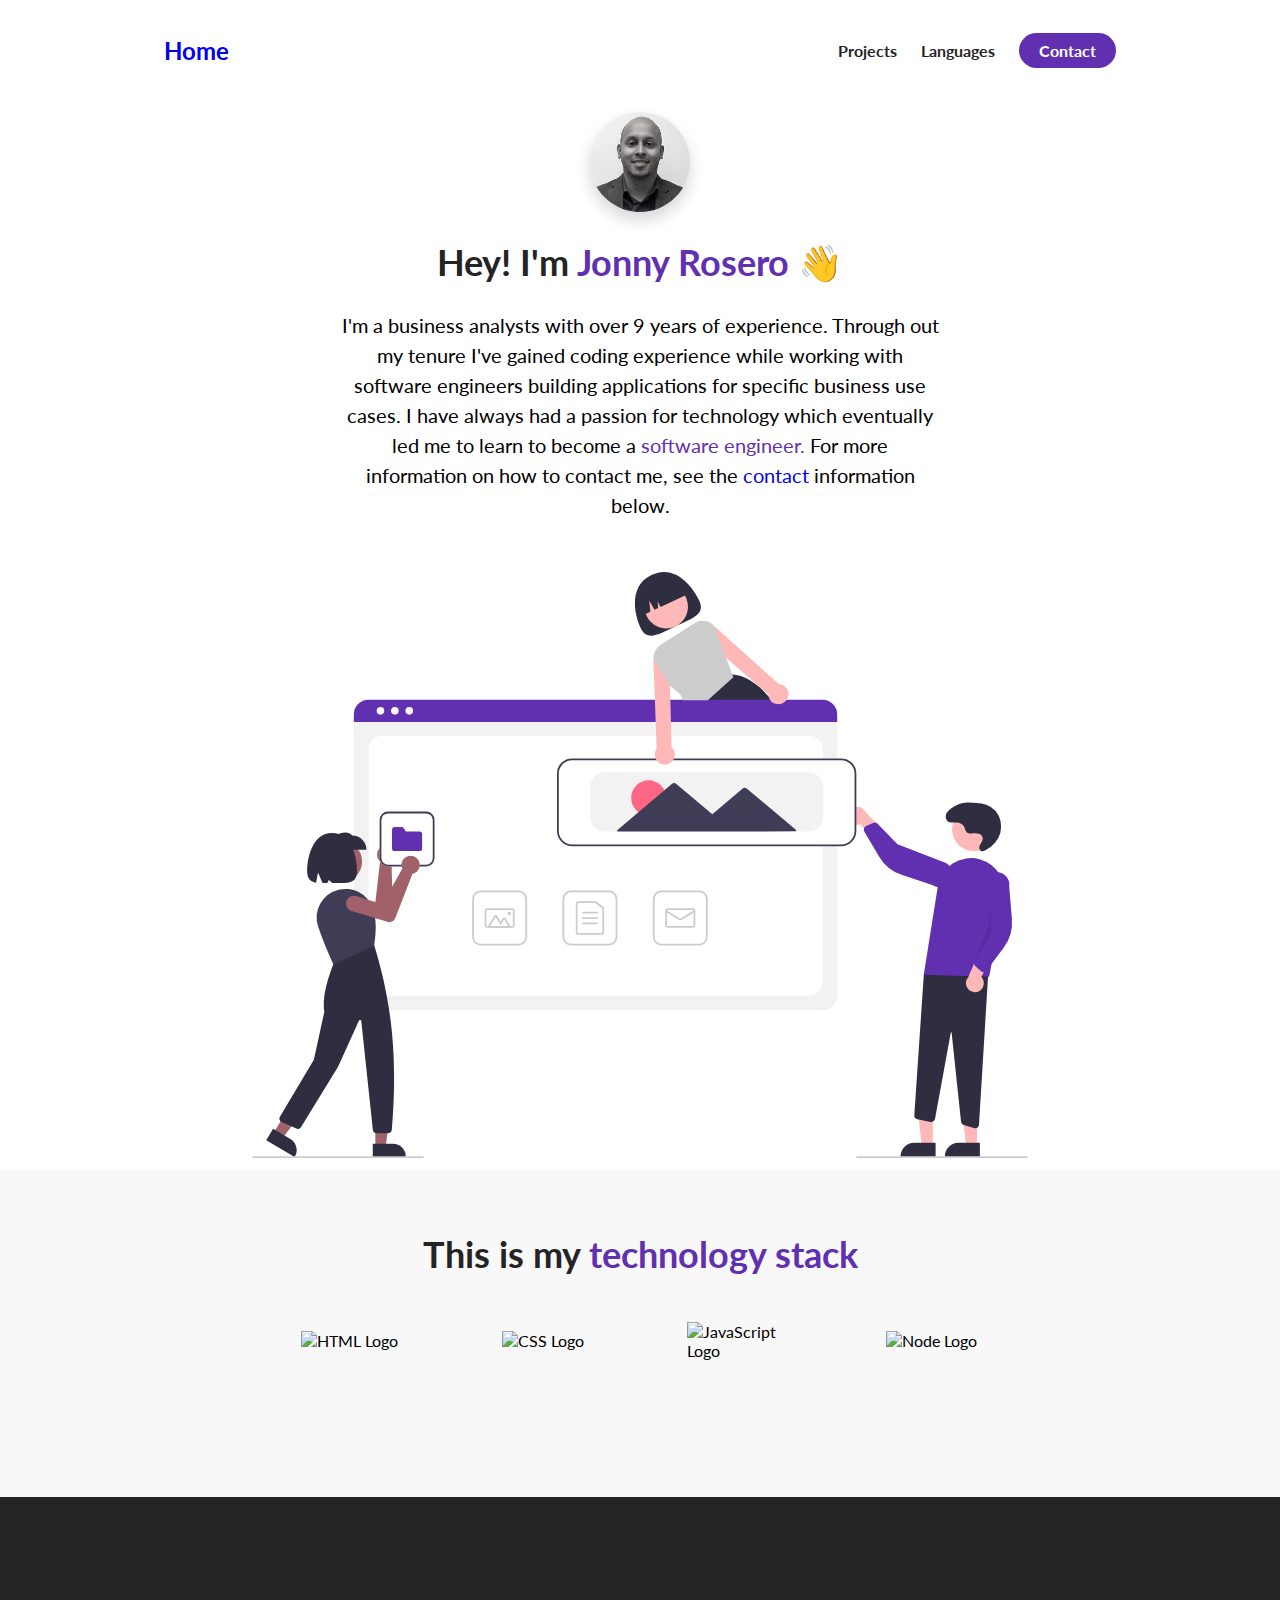
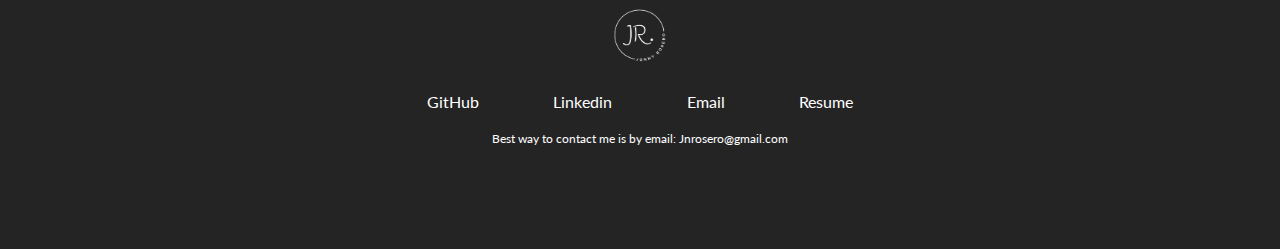
==== commit af568643: "Update index.html" ====
--- a/index.html
+++ b/index.html
@@ -14,7 +14,7 @@
   <body>
     <section id="about-me">
       <nav>
-        <div class="personal__logo"> <a href="./index.html" >Home</a>
+        <div class="personal__logo"> <a href="./index.html" >Home </a>
         </div>
         <ul class="nav__link--list">
           <li class="nav__link">
@@ -75,7 +75,11 @@
             </div>
           </div>
           <figure class="about-me__img--container">
-            <iframe width="560" height="315" src="https://www.youtube.com/embed/cpODzVCh7ZU?si=APa8TsvCKjXQ_Ldx" title="YouTube video player" frameborder="0" allow="accelerometer; autoplay; clipboard-write; encrypted-media; gyroscope; picture-in-picture; web-share" referrerpolicy="strict-origin-when-cross-origin" allowfullscreen></iframe>
+            <img
+              src="./assets/undraw_websites.svg"
+              class="about-me__img"
+              alt=""
+            />
           </figure>
         </div>
       </div>
@@ -133,19 +137,20 @@
             </figure>
             <span class="language__name">MySQL</span>
           </div>
-          <!--- <div class="language">
+       <div class="language">
             <figure class="language__img--wrapper">
-              <img src="https://upload.wikimedia.org/wikipedia/commons/thumb/3/38/HTML5_Badge.svg/240px-HTML5_Badge.svg.png" alt="" class="language__img">
+              <img src="https://static-00.iconduck.com/assets.00/react-original-wordmark-icon-840x1024-vhmauxp6.png" alt="" class="language__img">
             </figure>
-            <span class="language__name">HTML</span>
+            <span class="language__name">React</span>
           </div>
           <div class="language">
             <figure class="language__img--wrapper">
-              <img src="https://upload.wikimedia.org/wikipedia/commons/thumb/3/38/HTML5_Badge.svg/240px-HTML5_Badge.svg.png" alt="" class="language__img">
+              <img src="https://store.graphql.org/cdn/shop/files/GraphQL-logo.png?v=1663253428&width=400" alt="" class="language__img">
             </figure>
-            <span class="language__name">HTML</span>
-          </div>
-          <div class="language">
+            <span class="language__name">GraphQL</span>
+          </div> 
+
+             <!--- <div class="language">
             <figure class="language__img--wrapper">
               <img src="https://upload.wikimedia.org/wikipedia/commons/thumb/3/38/HTML5_Badge.svg/240px-HTML5_Badge.svg.png" alt="" class="language__img">
             </figure>
